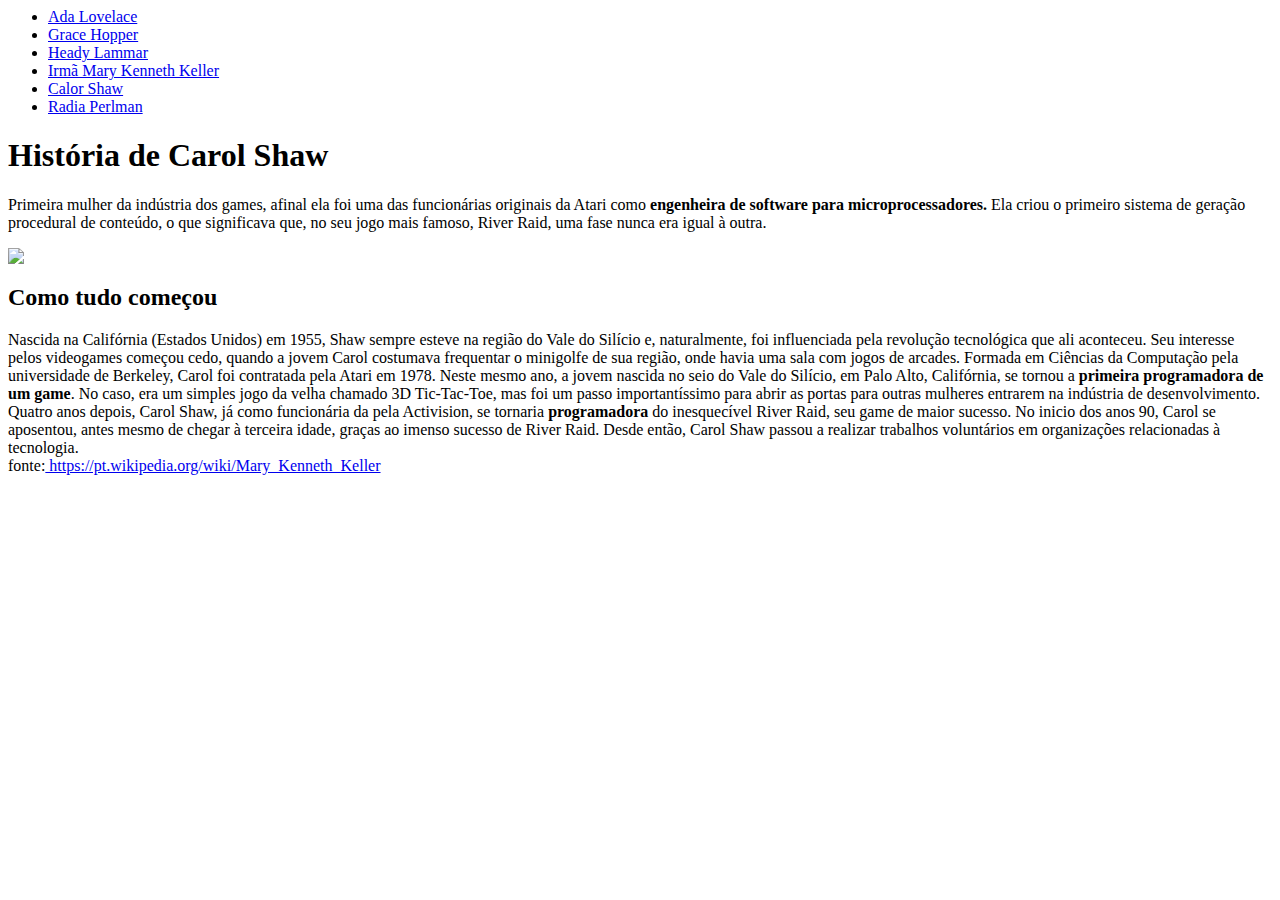
==== carol.html @ e27aa8f9 "Commit Html inicial" ====
<html> 
<head>
<title>Carol Shaw</title>
</head>
<body> 
	<ul>
		<li><a href="ada.html">Ada Lovelace</a></li>
		<li><a href="grace.html">Grace Hopper</a></li> 
		<li><a href="hedy.html">Heady Lammar</a></li>
		<li><a href="irma.html">Irmã Mary Kenneth Keller</a></li>
		<li><a href="carol.html">Calor Shaw</a></li>
		<li><a href="radia.html">Radia Perlman</a></li>
	</ul>
		
		
<h1>História de Carol Shaw</h1>
 <p> Primeira mulher da indústria dos games, afinal ela foi uma das funcionárias originais da Atari como <strong>engenheira de software 
	 para microprocessadores.</strong> Ela criou o primeiro </strong>sistema de geração procedural</strong> de conteúdo, o que significava que, no seu jogo mais
     famoso, River Raid, uma fase nunca era igual à outra.
</p>
<img src=http://www.hackthepatriarchy.com/wp-content/uploads/2016/12/CarolShaw.jpg>
<h2>Como tudo começou</h2>
<p>Nascida na Califórnia (Estados Unidos) em 1955, Shaw sempre esteve na região do Vale do Silício e, naturalmente, foi influenciada pela 
revolução tecnológica que ali aconteceu. Seu interesse pelos videogames começou cedo, quando a jovem Carol costumava frequentar o minigolfe 
de sua região, onde havia uma sala com jogos de arcades.
Formada em Ciências da Computação pela universidade de Berkeley, Carol foi contratada pela Atari em 1978. 
Neste mesmo ano, a jovem nascida no seio do Vale do Silício, em Palo Alto, Califórnia, se tornou a <strong>primeira programadora de um game</strong>. 
No caso, era um simples jogo da velha chamado 3D Tic-Tac-Toe, mas foi um passo importantíssimo para abrir as portas para outras mulheres 
entrarem na indústria de desenvolvimento. Quatro anos depois, Carol Shaw, já como funcionária da pela Activision, se tornaria <strong>programadora </strong>
do inesquecível River Raid, seu game de maior sucesso.
No inicio dos anos 90, Carol se aposentou, antes mesmo de chegar à terceira idade, graças ao imenso sucesso de River Raid.
 Desde então, Carol Shaw passou a realizar trabalhos voluntários em organizações relacionadas à tecnologia.
 </br>fonte:<a href=https://pt.wikipedia.org/wiki/Mary_Kenneth_Keller> https://pt.wikipedia.org/wiki/Mary_Kenneth_Keller</a>
</p>
</body>

</html>
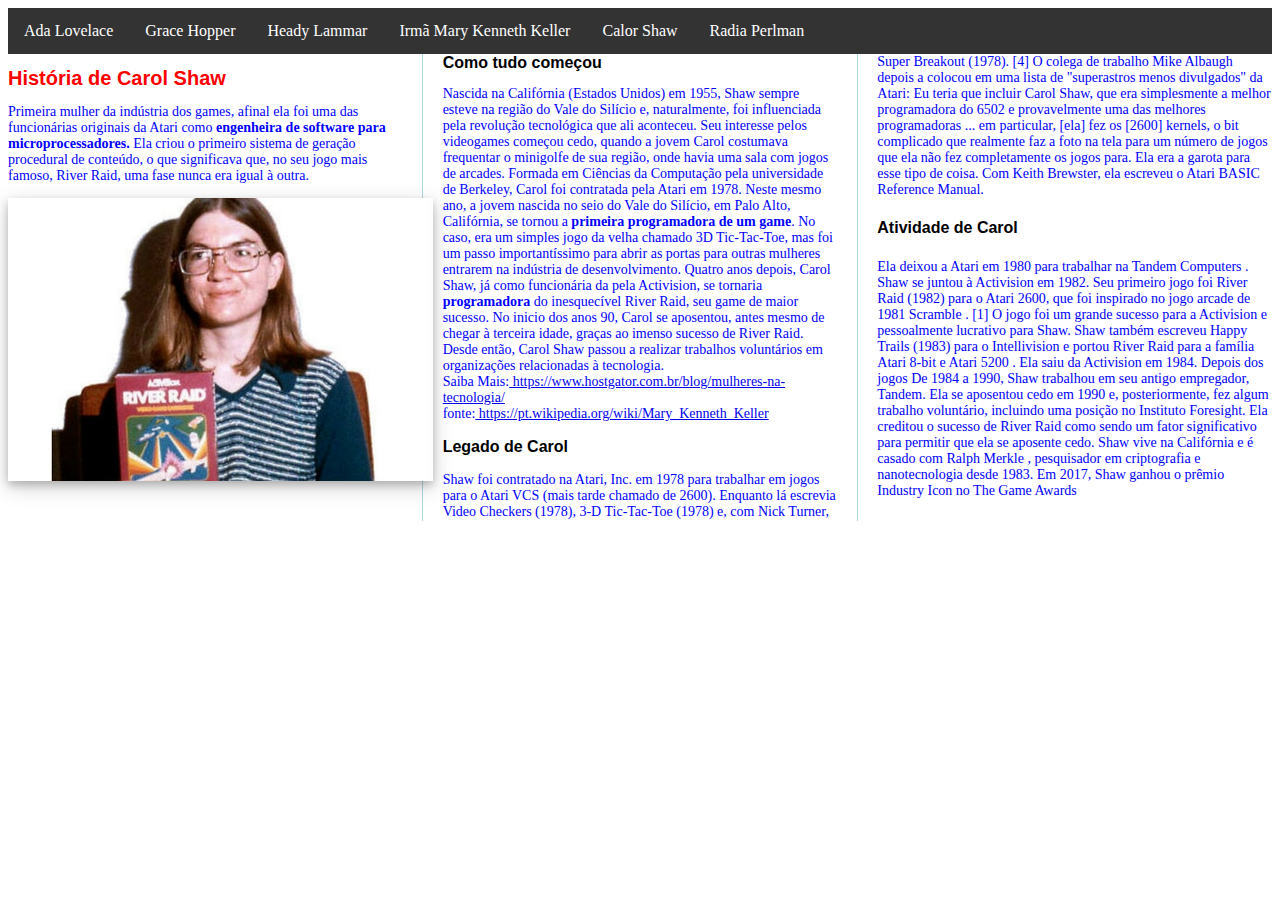
==== commit 2aa1e825: "Segunda parte html+css" ====
--- a/carol.html
+++ b/carol.html
@@ -1,6 +1,9 @@
 <html> 
 <head>
 <title>Carol Shaw</title>
+
+<link rel="stylesheet" type="text/css" href="styles.css">
+
 </head>
 <body> 
 	<ul>
@@ -12,14 +15,15 @@
 		<li><a href="radia.html">Radia Perlman</a></li>
 	</ul>
 		
-		
+<div class="colunas">		
 <h1>História de Carol Shaw</h1>
  <p> Primeira mulher da indústria dos games, afinal ela foi uma das funcionárias originais da Atari como <strong>engenheira de software 
 	 para microprocessadores.</strong> Ela criou o primeiro </strong>sistema de geração procedural</strong> de conteúdo, o que significava que, no seu jogo mais
      famoso, River Raid, uma fase nunca era igual à outra.
 </p>
-<img src=http://www.hackthepatriarchy.com/wp-content/uploads/2016/12/CarolShaw.jpg>
-<h2>Como tudo começou</h2>
+<div ><img class= "card" src="imagens\Carol.jpg">
+</div>
+</br></br><h2>Como tudo começou</h2>
 <p>Nascida na Califórnia (Estados Unidos) em 1955, Shaw sempre esteve na região do Vale do Silício e, naturalmente, foi influenciada pela 
 revolução tecnológica que ali aconteceu. Seu interesse pelos videogames começou cedo, quando a jovem Carol costumava frequentar o minigolfe 
 de sua região, onde havia uma sala com jogos de arcades.
@@ -30,8 +34,30 @@
 do inesquecível River Raid, seu game de maior sucesso.
 No inicio dos anos 90, Carol se aposentou, antes mesmo de chegar à terceira idade, graças ao imenso sucesso de River Raid.
  Desde então, Carol Shaw passou a realizar trabalhos voluntários em organizações relacionadas à tecnologia.
+ </br>Saiba Mais:<a href=https://www.hostgator.com.br/blog/mulheres-na-tecnologia/> https://www.hostgator.com.br/blog/mulheres-na-tecnologia/</a>
  </br>fonte:<a href=https://pt.wikipedia.org/wiki/Mary_Kenneth_Keller> https://pt.wikipedia.org/wiki/Mary_Kenneth_Keller</a>
 </p>
+<h3>Legado de Carol</h3>
+<p>Shaw foi contratado na Atari, Inc. em 1978 para trabalhar em jogos para o Atari VCS (mais tarde chamado de 2600). Enquanto lá escrevia 
+Video Checkers (1978), 3-D Tic-Tac-Toe (1978) e, com Nick Turner, Super Breakout (1978). [4] O colega de trabalho Mike Albaugh depois a 
+colocou em uma lista de "superastros menos divulgados" da Atari:
+Eu teria que incluir Carol Shaw, que era simplesmente a melhor programadora do 6502 e provavelmente uma das melhores programadoras ... 
+em particular, [ela] fez os [2600] kernels, o bit complicado que realmente faz a foto na tela para um número de jogos que ela não fez completamente 
+os jogos para. Ela era a garota para esse tipo de coisa. 
+Com Keith Brewster, ela escreveu o Atari BASIC Reference Manual.</p>
+
+<h4>Atividade de Carol</h4>
+<p>Ela deixou a Atari em 1980 para trabalhar na Tandem Computers . Shaw se juntou à Activision em 1982. Seu primeiro jogo foi River Raid (1982) 
+para o Atari 2600, que foi inspirado no jogo arcade de 1981 Scramble . [1] O jogo foi um grande sucesso para a Activision e pessoalmente 
+lucrativo para Shaw. 
+Shaw também escreveu Happy Trails (1983) para o Intellivision e portou River Raid para a família Atari 8-bit e Atari 5200 . Ela saiu da Activision em 1984.
+Depois dos jogos De 1984 a 1990, Shaw trabalhou em seu antigo empregador, Tandem. Ela se aposentou cedo em 1990 e, posteriormente, fez algum trabalho 
+voluntário, incluindo uma posição no Instituto Foresight. Ela creditou o sucesso de River Raid como sendo um fator significativo para permitir que 
+ela se aposente cedo. 
+Shaw vive na Califórnia e é casado com Ralph Merkle , pesquisador em criptografia e nanotecnologia desde 1983. 
+Em 2017, Shaw ganhou o prêmio Industry Icon no The Game Awards </p>
+
 </body>
+</div>
 
 </html>--- a/styles.css
+++ b/styles.css
@@ -0,0 +1,62 @@
+h1 { 
+	color:red; 
+	font-size:20px; 
+	font-family : Arial, Helvetica, sans-serif;
+	} 
+	
+h2 { 
+	color:black; 
+	font-size:16px; 
+	font-family : Arial, Helvetica, sans-serif;
+	} 
+	
+h3 { 
+	color:black; 
+	font-size:16px; 
+	font-family : Arial, Helvetica, sans-serif;
+	} 	
+h4 { 
+	color:black; 
+	font-size:16px; 
+	font-family : Arial, Helvetica, sans-serif;
+	} 
+	
+P { color : blue; 
+	font-family: "Times New Roman", Times, serif;
+	font-size:14px;
+	
+}
+ul {
+    list-style-type: none;
+    margin: 0;
+    padding: 0;
+    overflow: hidden;
+    background-color: #333;
+}
+li { float: left; }
+li a {
+    display: block;
+	color: white;
+	text-align: center;
+	padding: 14px 16px;
+	text-decoration: none;
+}
+li a:hover {
+    background-color: #4CAF50;
+}
+
+.colunas {
+-webkit-column-count: 3; /* Chrome, Safari, Opera */
+-moz-column-count: 3; /* Firefox */
+column-count: 3;
+column-rule-style: solid;
+column-gap: 40px;
+column-rule-width: 1px;
+column-rule-color: lightblue;
+}
+.card {
+box-shadow: 0 4px 8px 0 rgba(0, 0, 0, 0.2),0 6px 20px 0 rgba(0, 0, 0, 0.19);
+box-shadow: 0 4px 8px 0 rgba(0, 0, 0, 0.2),0 6px 20px 0 rgba(0, 0, 0, 0.19);
+	
+ 
+}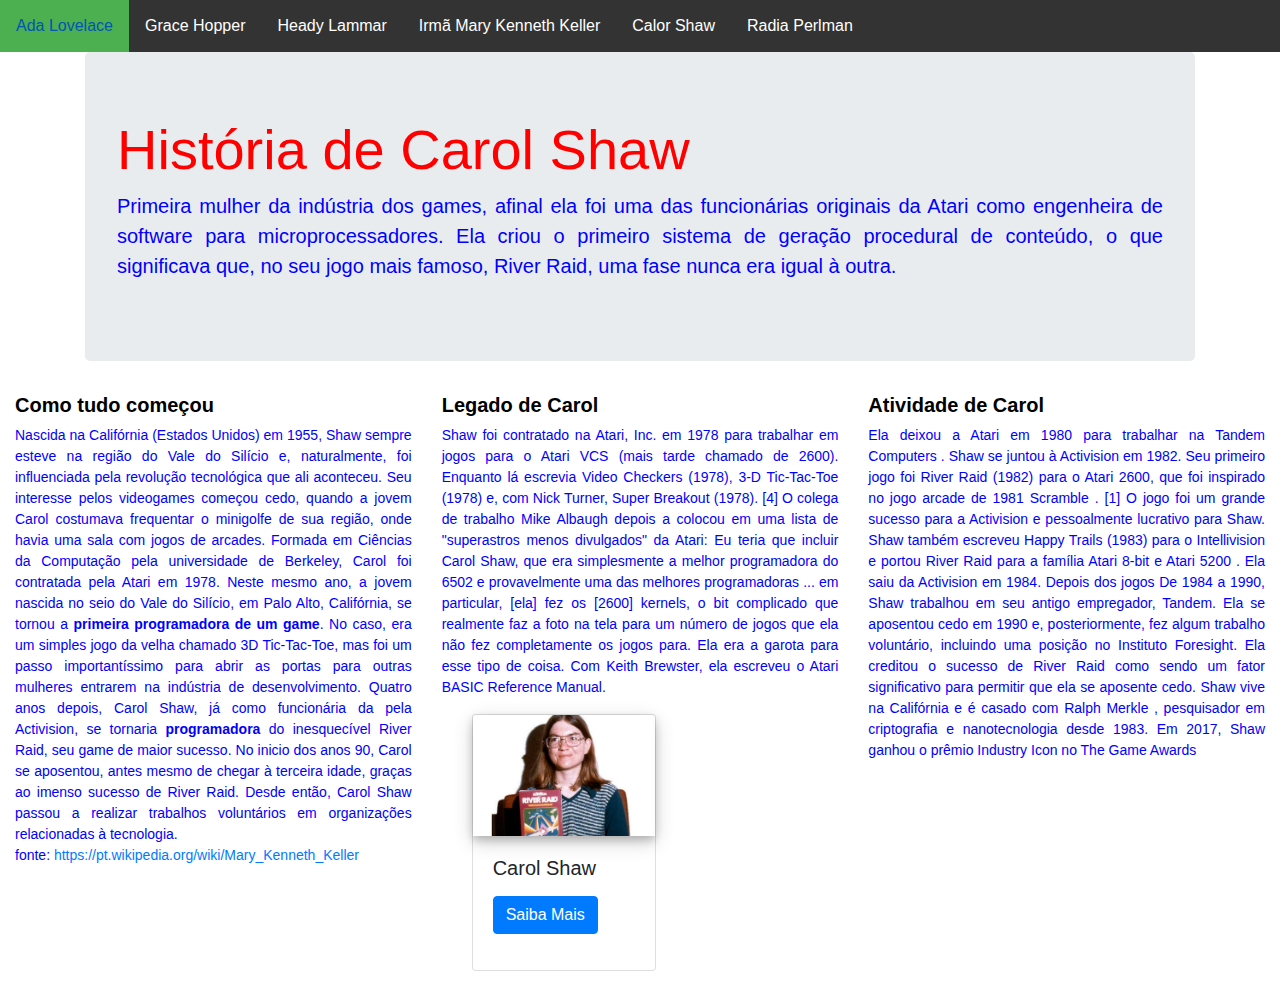
==== commit a90e6471: "Html+ CSS+Bootstrap" ====
--- a/carol.html
+++ b/carol.html
@@ -1,7 +1,7 @@
 <html> 
 <head>
 <title>Carol Shaw</title>
-
+<link rel="stylesheet" href="https://maxcdn.bootstrapcdn.com/bootstrap/4.1.0/css/bootstrap.min.css">
 <link rel="stylesheet" type="text/css" href="styles.css">
 
 </head>
@@ -15,49 +15,82 @@
 		<li><a href="radia.html">Radia Perlman</a></li>
 	</ul>
 		
-<div class="colunas">		
-<h1>História de Carol Shaw</h1>
- <p> Primeira mulher da indústria dos games, afinal ela foi uma das funcionárias originais da Atari como <strong>engenheira de software 
+<div class="container">
+	<div class="jumbotron">		
+<h1 class="display-4">História de Carol Shaw</h1>
+ <p class="lead"> Primeira mulher da indústria dos games, afinal ela foi uma das funcionárias originais da Atari como <strong>engenheira de software 
 	 para microprocessadores.</strong> Ela criou o primeiro </strong>sistema de geração procedural</strong> de conteúdo, o que significava que, no seu jogo mais
      famoso, River Raid, uma fase nunca era igual à outra.
 </p>
-<div ><img class= "card" src="imagens\Carol.jpg">
 </div>
-</br></br><h2>Como tudo começou</h2>
-<p>Nascida na Califórnia (Estados Unidos) em 1955, Shaw sempre esteve na região do Vale do Silício e, naturalmente, foi influenciada pela 
-revolução tecnológica que ali aconteceu. Seu interesse pelos videogames começou cedo, quando a jovem Carol costumava frequentar o minigolfe 
-de sua região, onde havia uma sala com jogos de arcades.
-Formada em Ciências da Computação pela universidade de Berkeley, Carol foi contratada pela Atari em 1978. 
-Neste mesmo ano, a jovem nascida no seio do Vale do Silício, em Palo Alto, Califórnia, se tornou a <strong>primeira programadora de um game</strong>. 
-No caso, era um simples jogo da velha chamado 3D Tic-Tac-Toe, mas foi um passo importantíssimo para abrir as portas para outras mulheres 
-entrarem na indústria de desenvolvimento. Quatro anos depois, Carol Shaw, já como funcionária da pela Activision, se tornaria <strong>programadora </strong>
-do inesquecível River Raid, seu game de maior sucesso.
-No inicio dos anos 90, Carol se aposentou, antes mesmo de chegar à terceira idade, graças ao imenso sucesso de River Raid.
- Desde então, Carol Shaw passou a realizar trabalhos voluntários em organizações relacionadas à tecnologia.
- </br>Saiba Mais:<a href=https://www.hostgator.com.br/blog/mulheres-na-tecnologia/> https://www.hostgator.com.br/blog/mulheres-na-tecnologia/</a>
- </br>fonte:<a href=https://pt.wikipedia.org/wiki/Mary_Kenneth_Keller> https://pt.wikipedia.org/wiki/Mary_Kenneth_Keller</a>
-</p>
-<h3>Legado de Carol</h3>
-<p>Shaw foi contratado na Atari, Inc. em 1978 para trabalhar em jogos para o Atari VCS (mais tarde chamado de 2600). Enquanto lá escrevia 
-Video Checkers (1978), 3-D Tic-Tac-Toe (1978) e, com Nick Turner, Super Breakout (1978). [4] O colega de trabalho Mike Albaugh depois a 
-colocou em uma lista de "superastros menos divulgados" da Atari:
-Eu teria que incluir Carol Shaw, que era simplesmente a melhor programadora do 6502 e provavelmente uma das melhores programadoras ... 
-em particular, [ela] fez os [2600] kernels, o bit complicado que realmente faz a foto na tela para um número de jogos que ela não fez completamente 
-os jogos para. Ela era a garota para esse tipo de coisa. 
-Com Keith Brewster, ela escreveu o Atari BASIC Reference Manual.</p>
+</div>
+<div class="container-fluid">
+				<div class="row">
+					<div class="col">
+					<h2>Como tudo começou</h2>
+					<p>Nascida na Califórnia (Estados Unidos) em 1955, Shaw sempre esteve na região do Vale do Silício e, naturalmente, foi influenciada pela 
+					revolução tecnológica que ali aconteceu. Seu interesse pelos videogames começou cedo, quando a jovem Carol costumava frequentar o minigolfe 
+					de sua região, onde havia uma sala com jogos de arcades.
+					Formada em Ciências da Computação pela universidade de Berkeley, Carol foi contratada pela Atari em 1978. 
+					Neste mesmo ano, a jovem nascida no seio do Vale do Silício, em Palo Alto, Califórnia, se tornou a <strong>primeira programadora de um game</strong>. 
+					No caso, era um simples jogo da velha chamado 3D Tic-Tac-Toe, mas foi um passo importantíssimo para abrir as portas para outras mulheres 
+					entrarem na indústria de desenvolvimento. Quatro anos depois, Carol Shaw, já como funcionária da pela Activision, se tornaria <strong>programadora </strong>
+					do inesquecível River Raid, seu game de maior sucesso.
+					No inicio dos anos 90, Carol se aposentou, antes mesmo de chegar à terceira idade, graças ao imenso sucesso de River Raid.
+					 Desde então, Carol Shaw passou a realizar trabalhos voluntários em organizações relacionadas à tecnologia.
+					 
+					 </br>fonte:<a href=https://pt.wikipedia.org/wiki/Mary_Kenneth_Keller> https://pt.wikipedia.org/wiki/Mary_Kenneth_Keller</a></p>
+					
+					</div> 
+					
+					 <div class="col">
+					 <h3>Legado de Carol</h3>
+					<p>Shaw foi contratado na Atari, Inc. em 1978 para trabalhar em jogos para o Atari VCS (mais tarde chamado de 2600). Enquanto lá escrevia 
+					Video Checkers (1978), 3-D Tic-Tac-Toe (1978) e, com Nick Turner, Super Breakout (1978). [4] O colega de trabalho Mike Albaugh depois a 
+					colocou em uma lista de "superastros menos divulgados" da Atari:
+					Eu teria que incluir Carol Shaw, que era simplesmente a melhor programadora do 6502 e provavelmente uma das melhores programadoras ... 
+					em particular, [ela] fez os [2600] kernels, o bit complicado que realmente faz a foto na tela para um número de jogos que ela não fez completamente 
+					os jogos para. Ela era a garota para esse tipo de coisa. 
+					Com Keith Brewster, ela escreveu o Atari BASIC Reference Manual.
+					<div class="col">	
+	<div class="col-7">								
+								<div class="card">
+									<a  href=https://www.hostgator.com.br/blog/mulheres-na-tecnologia/>
+										<img class="card-img-top sobreado" src="imagens\Carol.jpg"></a>
+											<div class="card-body">
+												<h5 class="card-title">Carol Shaw</h5>
+												<p class="card-text">
+													<p class="lead">
+													<a class="btn btn-primary" href="https://www.hostgator.com.br/blog/mulheres-na-tecnologia/" role="button">Saiba Mais</a>
+													</p>
+												</p>
+											</div>
+								</div>
+					</div>
+	
+	</div>	
+					</p>
+					</div>
+					
+					
+					<div class="col">
+					<h4>Atividade de Carol</h4>
+					<p>Ela deixou a Atari em 1980 para trabalhar na Tandem Computers . Shaw se juntou à Activision em 1982. Seu primeiro jogo foi River Raid (1982) 
+					para o Atari 2600, que foi inspirado no jogo arcade de 1981 Scramble . [1] O jogo foi um grande sucesso para a Activision e pessoalmente 
+					lucrativo para Shaw. 
+					Shaw também escreveu Happy Trails (1983) para o Intellivision e portou River Raid para a família Atari 8-bit e Atari 5200 . Ela saiu da Activision em 1984.
+					Depois dos jogos De 1984 a 1990, Shaw trabalhou em seu antigo empregador, Tandem. Ela se aposentou cedo em 1990 e, posteriormente, fez algum trabalho 
+					voluntário, incluindo uma posição no Instituto Foresight. Ela creditou o sucesso de River Raid como sendo um fator significativo para permitir que 
+					ela se aposente cedo. 
+					Shaw vive na Califórnia e é casado com Ralph Merkle , pesquisador em criptografia e nanotecnologia desde 1983. 
+					Em 2017, Shaw ganhou o prêmio Industry Icon no The Game Awards </p>
+					</div>
 
-<h4>Atividade de Carol</h4>
-<p>Ela deixou a Atari em 1980 para trabalhar na Tandem Computers . Shaw se juntou à Activision em 1982. Seu primeiro jogo foi River Raid (1982) 
-para o Atari 2600, que foi inspirado no jogo arcade de 1981 Scramble . [1] O jogo foi um grande sucesso para a Activision e pessoalmente 
-lucrativo para Shaw. 
-Shaw também escreveu Happy Trails (1983) para o Intellivision e portou River Raid para a família Atari 8-bit e Atari 5200 . Ela saiu da Activision em 1984.
-Depois dos jogos De 1984 a 1990, Shaw trabalhou em seu antigo empregador, Tandem. Ela se aposentou cedo em 1990 e, posteriormente, fez algum trabalho 
-voluntário, incluindo uma posição no Instituto Foresight. Ela creditou o sucesso de River Raid como sendo um fator significativo para permitir que 
-ela se aposente cedo. 
-Shaw vive na Califórnia e é casado com Ralph Merkle , pesquisador em criptografia e nanotecnologia desde 1983. 
-Em 2017, Shaw ganhou o prêmio Industry Icon no The Game Awards </p>
+</div>
+</div>
+
 
 </body>
-</div>
+
 
 </html>--- a/styles.css
+++ b/styles.css
@@ -6,24 +6,28 @@
 	
 h2 { 
 	color:black; 
-	font-size:16px; 
+	font-size:20px; 
 	font-family : Arial, Helvetica, sans-serif;
+	font-weight: bold;
 	} 
 	
 h3 { 
 	color:black; 
-	font-size:16px; 
+	font-size:20px; 
 	font-family : Arial, Helvetica, sans-serif;
+	font-weight: bold;
 	} 	
 h4 { 
 	color:black; 
-	font-size:16px; 
+	font-size:20px; 
 	font-family : Arial, Helvetica, sans-serif;
+	font-weight: bold;
 	} 
 	
 P { color : blue; 
-	font-family: "Times New Roman", Times, serif;
+	font-family: Arial, Helvetica, sans-serif;
 	font-size:14px;
+	text-align: justify;
 	
 }
 ul {
@@ -43,6 +47,7 @@
 }
 li a:hover {
     background-color: #4CAF50;
+	text-decoration: none;
 }
 
 .colunas {
@@ -54,7 +59,7 @@
 column-rule-width: 1px;
 column-rule-color: lightblue;
 }
-.card {
+.sobreado {
 box-shadow: 0 4px 8px 0 rgba(0, 0, 0, 0.2),0 6px 20px 0 rgba(0, 0, 0, 0.19);
 box-shadow: 0 4px 8px 0 rgba(0, 0, 0, 0.2),0 6px 20px 0 rgba(0, 0, 0, 0.19);
 	
